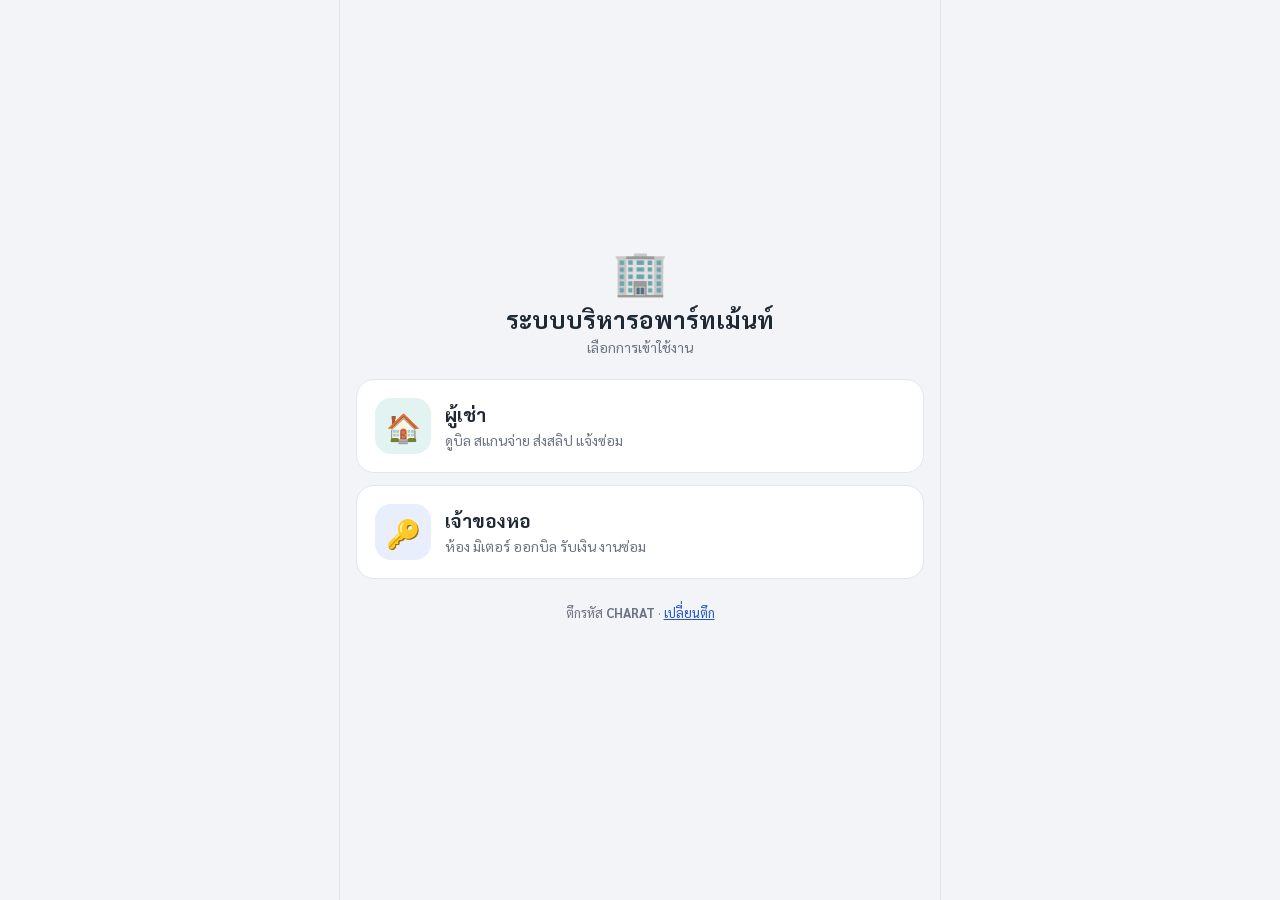
==== ms/index.html @ 3c5da81b "Create index.html" ====
<!doctype html><html lang="th"><head><meta charset="utf-8"><meta name="viewport" content="width=device-width, initial-scale=1"><title>MS apartment</title>
<script>location.replace('../index.html?b=MS')</script></head>
<body style="font-family:sans-serif;text-align:center;padding-top:30vh">กำลังเข้าสู่ MS apartment… <a href="../index.html?b=MS">กดที่นี่ถ้าไม่ไปต่อ</a></body></html>
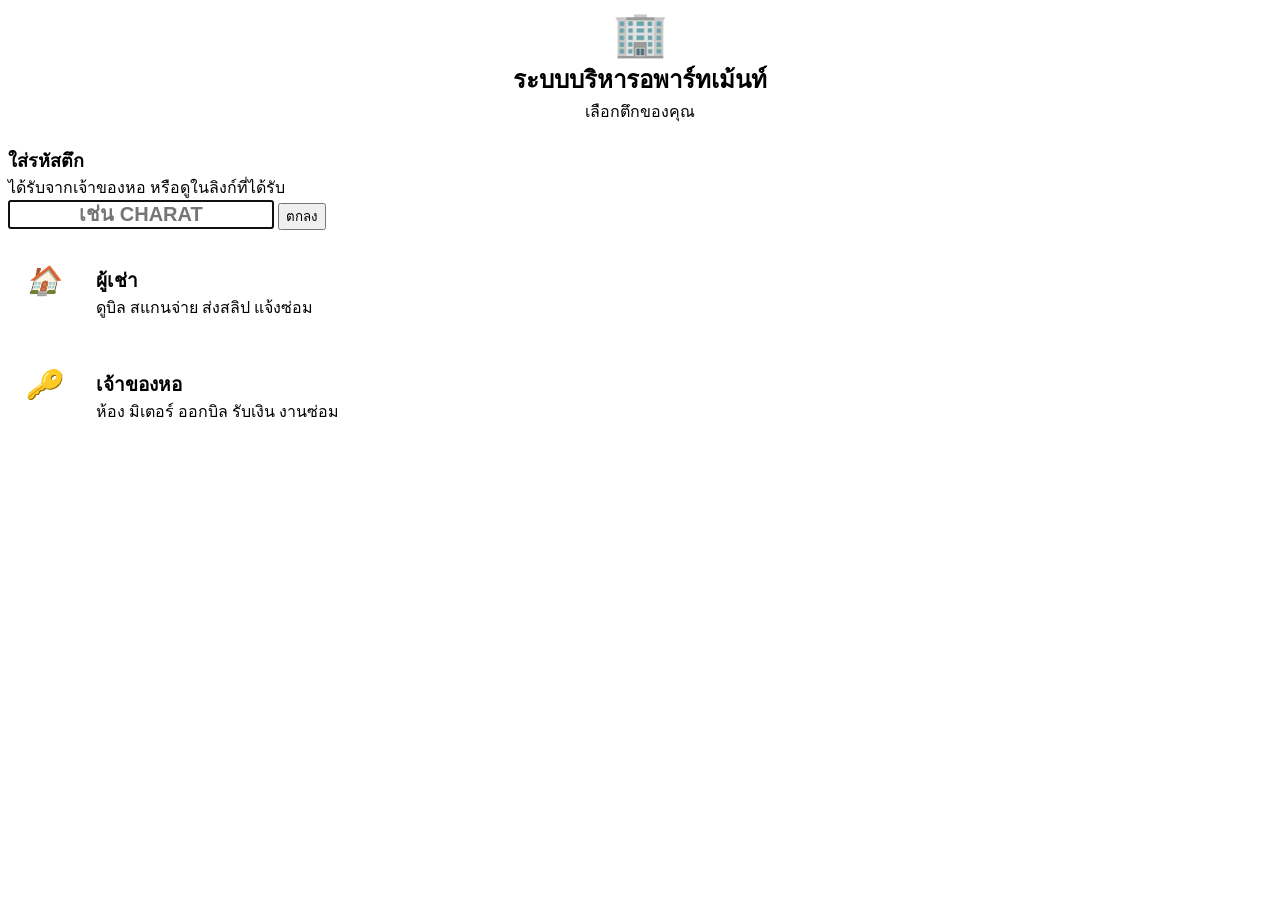
==== commit d710e3c8: "Add files via upload" ====
--- a/ms/index.html
+++ b/ms/index.html
@@ -1,3 +1,59 @@
-<!doctype html><html lang="th"><head><meta charset="utf-8"><meta name="viewport" content="width=device-width, initial-scale=1"><title>MS apartment</title>
-<script>location.replace('../index.html?b=MS')</script></head>
-<body style="font-family:sans-serif;text-align:center;padding-top:30vh">กำลังเข้าสู่ MS apartment… <a href="../index.html?b=MS">กดที่นี่ถ้าไม่ไปต่อ</a></body></html>
+<!doctype html>
+<html lang="th">
+<head>
+<meta charset="utf-8">
+<meta name="viewport" content="width=device-width, initial-scale=1">
+<title>ระบบบริหารอพาร์ทเม้นท์</title>
+<link rel="preconnect" href="https://fonts.googleapis.com">
+<link href="https://fonts.googleapis.com/css2?family=Sarabun:wght@400;600;700&display=swap" rel="stylesheet">
+<link rel="stylesheet" href="app.css?v=2.5">
+<script>document.write('<script src="config.js?t=' + Date.now() + '"><\/script>')</script>
+<script src="common.js?v=2.5"></script>
+<style>
+.choice{display:flex;align-items:center;gap:14px;background:#fff;border:1px solid var(--line);border-radius:18px;padding:18px;margin-bottom:12px;text-decoration:none;color:inherit}
+.choice:hover{border-color:#9aa3ad}
+.choice .ic{width:56px;height:56px;font-size:28px;border-radius:16px}
+.choice b{display:block;font-size:19px}
+</style>
+</head>
+<body>
+<div class="wrap" style="display:flex;flex-direction:column">
+  <div id="demo"></div>
+  <div class="bd" style="flex:1;display:flex;flex-direction:column;justify-content:center;padding-bottom:40px">
+    <div style="text-align:center;margin-bottom:22px"><div style="font-size:44px">🏢</div><b style="font-size:24px" id="n">ระบบบริหารอพาร์ทเม้นท์</b><div class="muted">เลือกการเข้าใช้งาน</div></div>
+    <div id="pick" class="card hide"><b style="font-size:18px">ใส่รหัสตึก</b><div class="muted small">ได้รับจากเจ้าของหอ หรือดูในลิงก์ที่ได้รับ</div>
+      <label class="f" style="margin-top:10px"><input id="bCode" autocomplete="off" autocapitalize="characters" placeholder="เช่น CHARAT" style="font-size:20px;text-align:center;font-weight:700;text-transform:uppercase"></label>
+      <button class="btn pri blk lg" onclick="pickB()">ตกลง</button><p class="muted" id="bErr" style="color:var(--bad);text-align:center"></p></div>
+    <div id="choices">
+    <a class="choice" href="tenant.html"><i class="ic" style="background:var(--t-soft)">🏠</i><div><b>ผู้เช่า</b><span class="muted">ดูบิล สแกนจ่าย ส่งสลิป แจ้งซ่อม</span></div></a>
+    <a class="choice" href="admin.html"><i class="ic" style="background:var(--o-soft)">🔑</i><div><b>เจ้าของหอ</b><span class="muted">ห้อง มิเตอร์ ออกบิล รับเงิน งานซ่อม</span></div></a>
+    </div>
+    <p class="muted small" style="text-align:center" id="bldLine"></p>
+    <div id="hint"></div>
+  </div>
+</div>
+<script>
+document.getElementById('demo').innerHTML = demoBanner();
+if (IS_DEMO) document.getElementById('hint').innerHTML = `<div class="card" style="background:#fffbea;border-color:#f1e3a0"><b>ลองใช้งานได้เลย</b><div class="muted small" style="margin-top:4px">
+  เจ้าของหอ: รหัสผ่าน <b>1234</b><br>ผู้เช่า: ห้อง <b>101</b> รหัส <b>111111</b> · ห้อง <b>102</b> รหัส <b>222222</b><br>
+  มีข้อมูลตัวอย่าง 24 ห้อง บิล 3 เดือน สลิปรออนุมัติ และงานซ่อม · ข้อมูลอยู่ในเบราว์เซอร์นี้เท่านั้น</div></div>`;
+function pickB() {
+  const c = $id('bCode').value.trim().toUpperCase();
+  if (!BLD_LIST[c]) { $id('bErr').textContent = 'ไม่พบรหัสตึกนี้ ตรวจสอบอีกครั้ง'; return; }
+  try { localStorage.setItem('apt_bld', c); } catch (e) {}
+  const next = new URLSearchParams(location.search).get('next');
+  location.href = next && /^(admin|tenant|bill)\.html/.test(next) ? next : 'index.html';
+}
+function $id(i) { return document.getElementById(i); }
+if (NEED_BLD) {
+  $id('pick').classList.remove('hide'); $id('choices').classList.add('hide');
+  $id('bCode').addEventListener('keydown', e => { if (e.key === 'Enter') pickB(); });
+  $id('bCode').value = ''; setTimeout(() => { $id('bCode').value = ''; $id('bCode').focus(); }, 50); // ไม่เติมรหัสเดิมให้
+  document.querySelector('.muted').textContent = 'เลือกตึกของคุณ';
+} else {
+  if (BLD_MANY) $id('bldLine').innerHTML = `ตึกรหัส <b>${esc(BLD.code)}</b> · <a href="#" onclick="changeBuilding();return false">เปลี่ยนตึก</a>`;
+callApi('publicInfo').then(i => { document.getElementById('n').textContent = i.apartmentName; document.title = i.apartmentName; }).catch(() => {});
+}
+</script>
+</body>
+</html>
